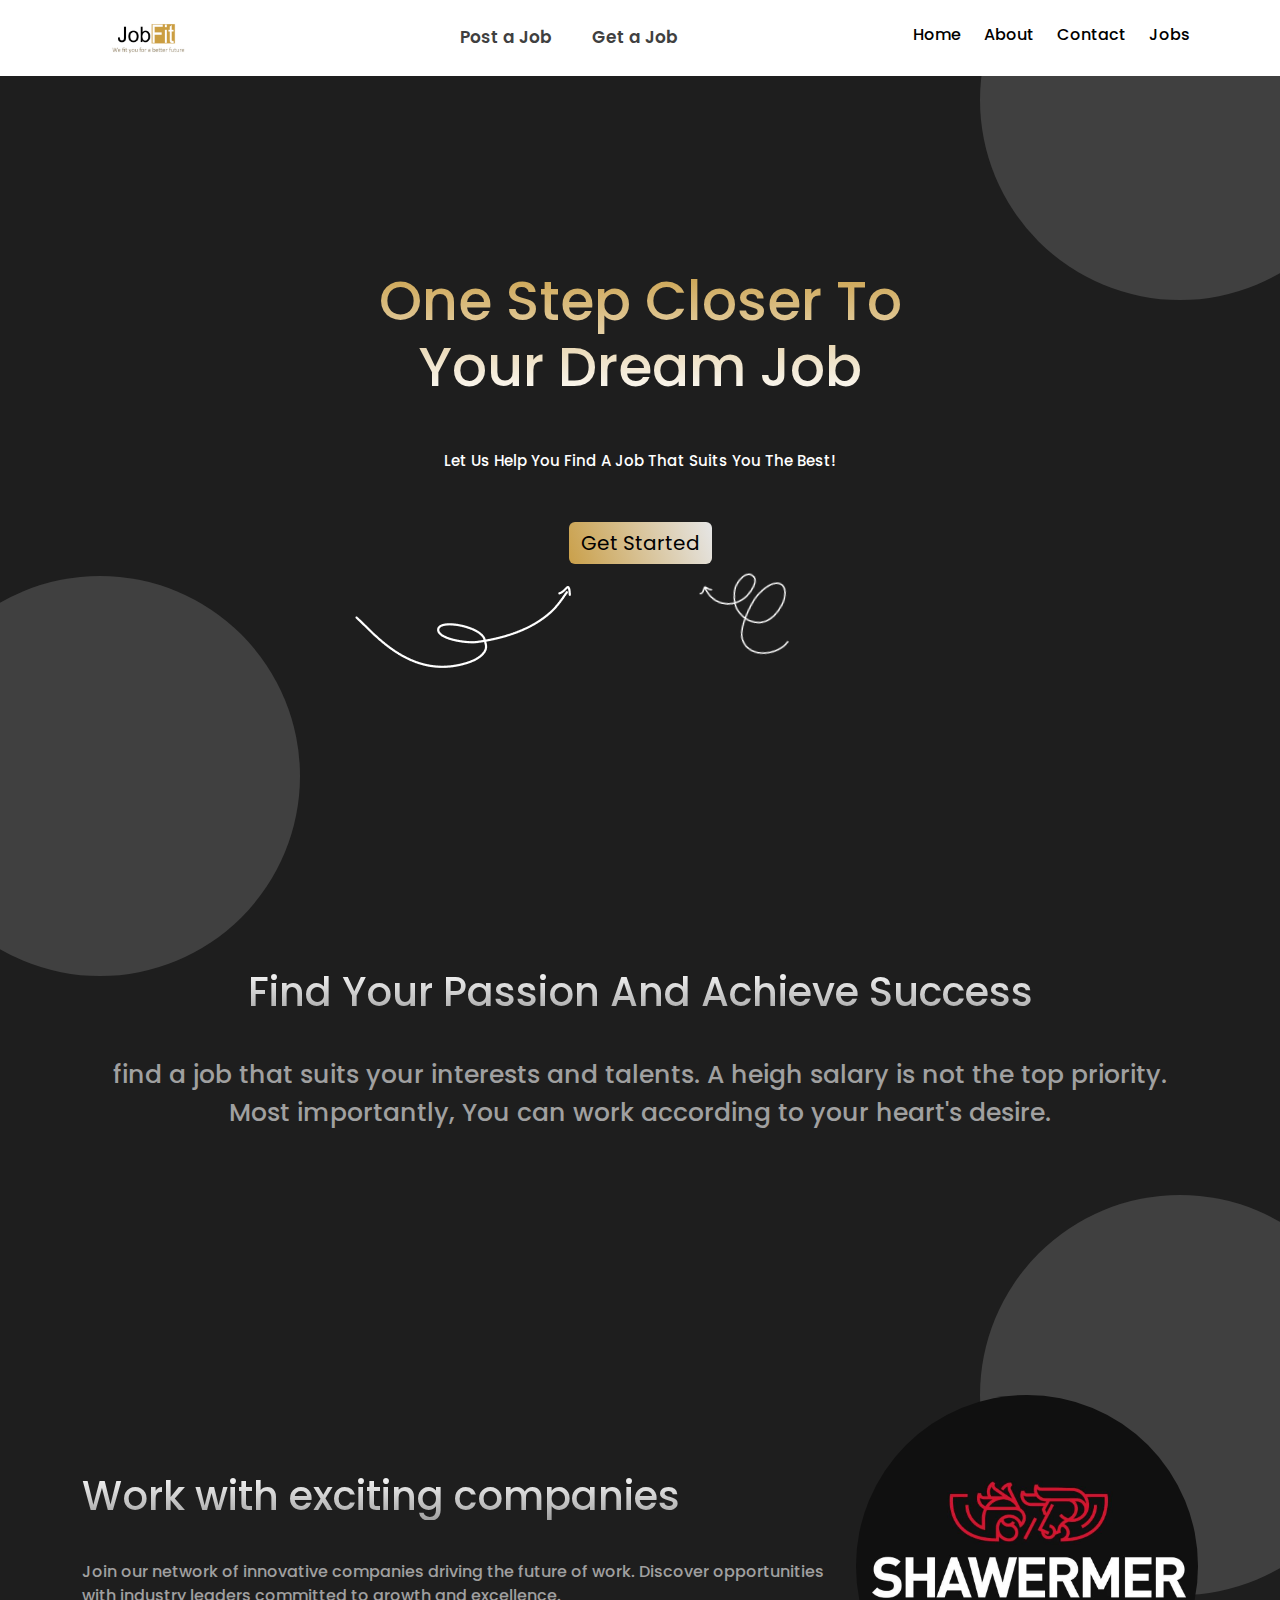
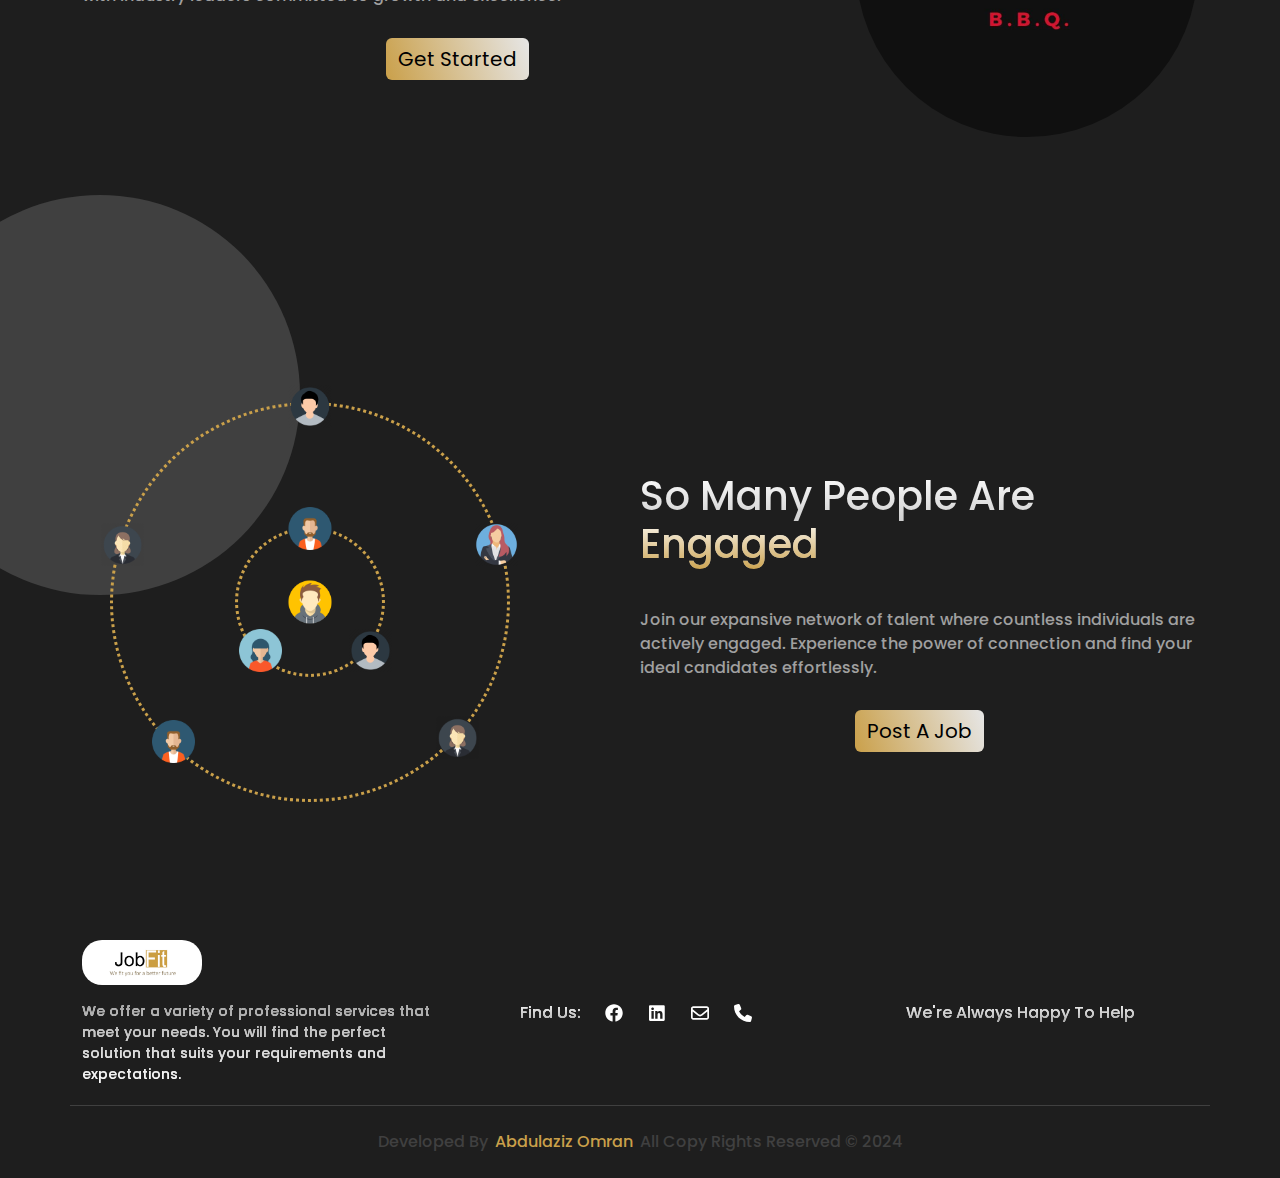
==== index.html @ 5176aae2 "First Upload" ====
<!DOCTYPE html>
<html lang="en">
  <head>
    <meta charset="UTF-8" />
    <meta name="viewport" content="width=device-width, initial-scale=1.0" />
    <link rel="icon" type="image/png" href="imgs/logo-name.jpg" />
    <link rel="stylesheet" href="css/all.min.css" />
    <link rel="stylesheet" href="css/bootstrap.min.css" />
    <link rel="stylesheet" href="css/style.css" />
    <link rel="preconnect" href="https://fonts.googleapis.com" />
    <link rel="preconnect" href="https://fonts.gstatic.com" crossorigin />
    <link
      href="https://fonts.googleapis.com/css2?family=Poppins:ital,wght@0,100;0,200;0,300;0,400;0,500;0,600;0,700;0,800;0,900;1,100;1,200;1,300;1,400;1,500;1,600;1,700;1,800;1,900&display=swap"
      rel="stylesheet"
    />
    <title>Job Fit | Home</title>
  </head>
  <body class="position-relative overflow-x-hidden">
    <nav class="navbar navbar-expand-lg bg-body-tertiary sticky-top">
      <div class="container">
        <a class="navbar-brand" href="index.html"
          ><img src="imgs/logo.jpg" alt="logo"
        /></a>
        <button
          class="navbar-toggler"
          type="button"
          data-bs-toggle="collapse"
          data-bs-target="#navbarSupportedContent"
          aria-controls="navbarSupportedContent"
          aria-expanded="false"
          aria-label="Toggle navigation"
        >
          <span class="navbar-toggler-icon"></span>
          <span class="navbar-toggler-icon"></span>
          <span class="navbar-toggler-icon"></span>
        </button>
        <div
          class="collapse navbar-collapse text-align-end"
          id="navbarSupportedContent"
        >
          <ul class="navbar-nav ms-auto mb-2 mb-lg-0">
            <div class="jobs d-flex">
              <li class="nav-item">
                <a class="nav-link position-relative" href="#" class="post"
                  >Post a Job</a
                >
              </li>
              <li class="nav-item">
                <a class="nav-link position-relative" href="#" class="get"
                  >Get a Job</a
                >
              </li>
            </div>
            <li class="nav-item">
              <a class="nav-link" aria-current="page" href="index.html">Home</a>
            </li>
            <li class="nav-item">
              <a class="nav-link" href="about.html">About</a>
            </li>
            <li class="nav-item">
              <a class="nav-link" href="contact.html">Contact</a>
            </li>
            <li class="nav-item">
              <a class="nav-link" href="jobs.html">Jobs</a>
            </li>
          </ul>
        </div>
      </div>
    </nav>
    <span class="ball right"></span>
    <div class="landing position-relative mb-5">
      <span class="ball left"></span>

      <div class="container text-capitalize text-center position-relative">
        <h1>One step closer to your dream job</h1>
        <p>let us help you find a job that suits you the best!</p>
        <a href="#" class="btn btn-shape main-button">get started</a>
        <img src="imgs/Frame.png" alt="Frame" />
        <img src="imgs/Frame-2.png" alt="Frame" class="first" />
      </div>
    </div>
    <div class="passion position-relative mt-5 mb-5">
      <div class="container d-flex align-items-center gap-4">
        <div class="text">
          <h1 class="text-capitalize main-heading">
            find your passion and achieve success
          </h1>
          <p>
            find a job that suits your interests and talents. A heigh salary is
            not the top priority. Most importantly, You can work according to
            your heart's desire.
          </p>
        </div>
      </div>
    </div>
    <div class="work-with position-relative">
      <span class="ball right change-top"></span>
      <span class="ball left"></span>
      <div class="container">
        <div
          class="content d-flex align-items-center justify-content-center gap-4"
        >
          <div class="text">
            <h1 class="main-heading">Work with exciting companies</h1>
            <p>
              Join our network of innovative companies driving the future of
              work. Discover opportunities with industry leaders committed to
              growth and excellence.
            </p>
            <a href="#" class="btn btn-shape main-button text-capitalize"
              >get started</a
            >
          </div>
          <div class="image">
            <img src="imgs/shawermer.jpg" alt="shawermer" />
          </div>
        </div>
      </div>
    </div>
    <div class="post position-relative mt-5 mb-5">
      <div
        class="container d-flex align-items-center justify-content-lg-end justify-content-sm-center"
      >
        <div
          class="content d-flex align-items-center justify-content-center position-relative"
        >
          <div class="draw">
            <div class="small-ball"></div>
            <img src="imgs/avatar2.png" alt="avatar" />
            <img src="imgs/avatar1.png" alt="avatar" />
            <img src="imgs/avatar3.png" alt="avatar" />
            <img src="imgs/avatar4.png" alt="avatar" />
            <img src="imgs/avatar5.png" alt="avatar" />
            <img src="imgs/avatar1.png" alt="avatar" />
            <img src="imgs/avatar6.png" alt="avatar" />
            <img src="imgs/avatar5.png" alt="avatar" />
            <img src="imgs/avatar3.png" alt="avatar" />
          </div>
          <div class="text">
            <h1 class="main-heading text-capitalize">
              So Many People are <span>engaged</span>
            </h1>
            <p>
              Join our expansive network of talent where countless individuals
              are actively engaged. Experience the power of connection and find
              your ideal candidates effortlessly.
            </p>
            <a href="#" class="btn btn-shape main-button text-capitalize"
              >post a job</a
            >
          </div>
        </div>
      </div>
    </div>
    <footer>
      <div class="container">
        <div class="row row-gap-4">
          <div
            class="col-md-4 col-sm-12 d-flex align-items-center justify-content-center"
          >
            <div class="image d-flex align-items-start flex-column gap-3">
              <img src="imgs/logo.jpg" alt="logo" />
              <p>
                We offer a variety of professional services that meet your
                needs. You will find the perfect solution that suits your
                requirements and expectations.
              </p>
            </div>
          </div>
          <div
            class="col-md-4 col-sm-6 contact d-flex align-items-center justify-content-center"
          >
            <div
              class="contact d-flex align-items-center justify-content-center gap-3 flex-wrap"
            >
              <p>Find Us:</p>
              <div class="d-flex gap-2">
                <a
                  href="https://www.facebook.com/profile.php?id=100064075178167"
                  target="_blank"
                  class="d-flex align-items-center justify-content-center text-white"
                >
                  <i
                    class="fa-brands fa-facebook d-flex align-items-center justify-content-center"
                  ></i>
                </a>
                <a
                  href="https://www.linkedin.com/company/job-fit-recruitment-agency/"
                  target="_blank"
                  class="d-flex align-items-center justify-content-center text-white"
                >
                  <i
                    class="fa-brands fa-linkedin d-flex align-items-center justify-content-center"
                  ></i>
                </a>
                <a
                  href="mailto:afafmhr@gmail.com"
                  target="_blank"
                  class="d-flex align-items-center justify-content-center text-white"
                >
                  <i
                    class="fa-regular fa-envelope d-flex align-items-center justify-content-center"
                  ></i>
                </a>
                <a
                  href="tel:+20 1016609178"
                  target="_blank"
                  class="d-flex align-items-center justify-content-center text-white"
                >
                  <i
                    class="fa-solid fa-phone d-flex align-items-center justify-content-center"
                  ></i>
                </a>
              </div>
            </div>
          </div>
          <div
            class="col-md-4 col-sm-6 contact d-flex align-items-center justify-content-center"
          >
            <div class="happy d-flex align-items-center justify-content-center">
              We're Always Happy To Help
            </div>
          </div>
        </div>
        <div class="row">
          <div
            class="content d-flex align-items-center justify-content-center pt-4 pb-4 text-capitalize"
          >
            Developed by
            <a href="https://github.com/abdulaziz-M895" target="_blank"
              >Abdulaziz Omran</a
            >
            All Copy Rights Reserved © 2024
          </div>
        </div>
      </div>
    </footer>
    <script src="js/bootstrap.bundle.min.js"></script>
    <script src="js/all.min.js"></script>
    <script src="js/main.js"></script>
  </body>
</html>
---- css/style.css ----
* {
  -webkit-box-sizing: border-box;
          box-sizing: border-box;
}

body {
  font-family: "Poppins", sans-serif;
  font-weight: 500;
  background-color: #1e1e1e;
}

a {
  text-decoration: none;
}

ul {
  list-style: none;
}

.main-button {
  background-image: linear-gradient(70deg, #caa04a, rgb(230, 230, 230));
  display: block;
  width: -webkit-fit-content;
  width: -moz-fit-content;
  width: fit-content;
  margin: auto;
  font-size: 20px;
  border: none;
  color: black;
}

.main-heading {
  font-size: 40px;
  margin: 20px 0 40px;
  background: -webkit-gradient(linear, left top, left bottom, from(#fff), to(#a0a0a0));
  background: linear-gradient(to bottom, #fff, #a0a0a0);
  -webkit-background-clip: text;
  -webkit-text-fill-color: transparent;
  background-clip: text;
  color: transparent;
}

.ball {
  position: absolute;
  width: 400px;
  height: 400px;
  border-radius: 50%;
  z-index: -1;
  background-color: #404040;
}

.ball.left {
  left: -100px;
  top: 500px;
}

.ball.right {
  right: -100px;
  top: -100px;
}
@media (max-width: 991px) {
  .ball.right {
    right: 0;
  }
}
@media (max-width: 767px) {
  .ball.right.change-top {
    top: -230px;
  }
}

.navbar {
  background-color: white !important;
}
.navbar img {
  height: 50px;
}
.navbar .navbar-toggler {
  border: 2px solid #caa04a;
  color: #caa04a !important;
  background-color: white;
  display: -webkit-box;
  display: -ms-flexbox;
  display: flex;
  -webkit-box-align: center;
      -ms-flex-align: center;
          align-items: center;
  -webkit-box-pack: center;
      -ms-flex-pack: center;
          justify-content: center;
  -webkit-box-orient: vertical;
  -webkit-box-direction: normal;
      -ms-flex-direction: column;
          flex-direction: column;
  padding: 7px 12px;
  gap: 7px;
}
.navbar .navbar-toggler:focus {
  -webkit-box-shadow: none;
          box-shadow: none;
}
.navbar .navbar-toggler .navbar-toggler-icon {
  background-image: none;
  width: 30px;
  height: 2.5px;
  border-radius: 10px;
  background: #caa04a;
  -webkit-transition: 0.3s;
  transition: 0.3s;
  position: relative;
}
.navbar .navbar-toggler .navbar-toggler-icon:nth-of-type(2) {
  -webkit-transition-delay: 0.2s;
          transition-delay: 0.2s;
}
.navbar .navbar-toggler[aria-expanded=true] .navbar-toggler-icon:first-of-type {
  -webkit-transform: rotate(-50deg);
          transform: rotate(-50deg);
  top: 10px;
}
.navbar .navbar-toggler[aria-expanded=true] .navbar-toggler-icon:nth-of-type(2) {
  z-index: -2;
  opacity: 0;
}
.navbar .navbar-toggler[aria-expanded=true] .navbar-toggler-icon:last-of-type {
  -webkit-transform: rotate(50deg);
          transform: rotate(50deg);
  bottom: 9px;
}
.navbar .nav-item a {
  color: #000;
  padding: 8px 8px 8px 15px !important;
  position: relative;
}
@media (max-width: 991px) {
  .navbar .nav-item a {
    padding: 8px 8px 15px 15px !important;
  }
}
.navbar .nav-item a::before {
  content: "";
  position: absolute;
  height: 3px;
  background-color: #caa04a;
  bottom: -20.5px;
  left: 50%;
  -webkit-transform: translateX(-44%);
          transform: translateX(-44%);
  -webkit-transition: 0.3s;
  transition: 0.3s;
}
@media (max-width: 991px) {
  .navbar .nav-item a::before {
    display: none;
  }
}
.navbar .nav-item a:hover {
  color: #caa04a;
}
.navbar .nav-item a:hover::before {
  padding: 0 50%;
}
.navbar .jobs {
  gap: 20px;
}
@media (min-width: 992px) {
  .navbar .jobs {
    margin-right: 210px;
  }
}
@media (max-width: 991px) {
  .navbar .jobs {
    -webkit-box-pack: center;
        -ms-flex-pack: center;
            justify-content: center;
    margin: 10px 0 !important;
  }
}
.navbar .jobs a {
  color: #404040;
  font-weight: 600;
  position: relative;
  font-size: 17px;
  padding: 10px !important;
  border-radius: 10px;
}
@media (max-width: 991px) {
  .navbar .jobs a {
    background-color: #caa04a;
    color: white;
  }
}
.navbar .jobs a::before {
  content: "";
  -webkit-transform: translateX(-50%) !important;
          transform: translateX(-50%) !important;
  bottom: -15px !important;
}
.navbar .jobs a:hover {
  color: #caa04a;
}
@media (max-width: 991px) {
  .navbar .jobs a:hover {
    color: white;
  }
}
.navbar .jobs a:hover::before {
  padding: 0 50%;
}

footer {
  padding: 40px 0 0;
}
footer .row:first-of-type {
  padding-bottom: 20px;
}
footer .row:first-of-type .image img {
  width: 120px;
  border-radius: 20px;
}
footer .row:first-of-type .image p {
  font-size: 14px;
  background: -webkit-gradient(linear, left top, left bottom, from(#a0a0a0), to(#fff));
  background: linear-gradient(to bottom, #a0a0a0, #fff);
  -webkit-background-clip: text;
  -webkit-text-fill-color: transparent;
  background-clip: text;
  color: transparent;
}
footer .row:first-of-type p,
footer .row:first-of-type div {
  background: -webkit-gradient(linear, left top, left bottom, from(#fff), to(#a0a0a0));
  background: linear-gradient(to bottom, #fff, #a0a0a0);
  -webkit-background-clip: text;
  -webkit-text-fill-color: transparent;
  background-clip: text;
  color: transparent;
  margin: 0;
}
footer .row:first-of-type a {
  width: 35px;
  height: 35px;
  border-radius: 50%;
  font-size: 18px;
  -webkit-transition: 0.3s;
  transition: 0.3s;
}
footer .row:first-of-type a:first-of-type:hover {
  background-color: #0866ff;
}
footer .row:first-of-type a:nth-of-type(2):hover {
  background-color: #0a66c2;
}
footer .row:first-of-type a:nth-of-type(3):hover {
  background-color: #0d47a1;
}
footer .row:first-of-type a:last-of-type:hover {
  background-color: #0ac23b;
}
footer .row:last-of-type {
  border-top: 1px solid #404040;
}
footer .row:last-of-type .content {
  color: #404040;
}
footer .row:last-of-type .content .fa-heart {
  font-size: 13px;
  margin: 0 5px;
}
footer .row:last-of-type .content a {
  color: #caa04a;
  margin: 0 7px;
}

body > div {
  padding: 100px 0;
}
body > div:first-of-type {
  padding-top: 50px;
}
@media (max-width: 991px) {
  body > div {
    padding: 60px 0;
  }
}

.landing {
  height: 70vh;
  display: -webkit-box;
  display: -ms-flexbox;
  display: flex;
  -webkit-box-align: center;
      -ms-flex-align: center;
          align-items: center;
}
.landing .container {
  z-index: 2;
}
.landing h1 {
  font-size: 55px;
  max-width: 550px;
  margin: 100px auto 50px;
  background: -webkit-gradient(linear, left top, left bottom, from(#caa04a), to(#fff));
  background: linear-gradient(to bottom, #caa04a, #fff);
  -webkit-background-clip: text;
  -webkit-text-fill-color: transparent;
  background-clip: text;
  color: transparent;
}
.landing p {
  font-size: 15px;
  margin-bottom: 50px;
  color: white;
}
.landing img {
  position: absolute;
  left: 25%;
  top: 84%;
}
@media (max-width: 991px) {
  .landing img {
    left: 13%;
  }
}
@media (max-width: 767px) {
  .landing img {
    left: -9%;
  }
}
.landing img.first {
  -webkit-transform: rotate(100deg);
          transform: rotate(100deg);
  left: 55%;
  top: 100%;
}
@media (max-width: 767px) {
  .landing img.first {
    left: 55%;
  }
}

.passion {
  color: white;
  margin-top: 142px !important;
}
.passion .text {
  text-align: center;
}
.passion .text p {
  font-size: 25px;
  color: #a0a0a0;
}

@media (max-width: 991px) {
  .work-with .content {
    -webkit-box-orient: vertical;
    -webkit-box-direction: reverse;
        -ms-flex-direction: column-reverse;
            flex-direction: column-reverse;
  }
}
@media (max-width: 991px) {
  .work-with .content h1 {
    text-align: center;
  }
}
.work-with .content p {
  color: #a0a0a0;
  margin-bottom: 30px;
}
@media (max-width: 991px) {
  .work-with .content p {
    text-align: center;
  }
}
.work-with .content .image {
  -ms-flex-preferred-size: 50%;
      flex-basis: 50%;
  display: -webkit-box;
  display: -ms-flexbox;
  display: flex;
  -webkit-box-align: center;
      -ms-flex-align: center;
          align-items: center;
  -webkit-box-pack: center;
      -ms-flex-pack: center;
          justify-content: center;
}
.work-with .content .image img {
  max-width: 100%;
  border-radius: 50%;
}
@media (max-width: 991px) {
  .work-with .content .image img {
    max-width: 40%;
  }
}

.post {
  margin-top: 115px !important;
}
.post .content {
  width: 50%;
}
@media (max-width: 991px) {
  .post .content {
    width: 100%;
    text-align: center;
  }
}
@media (max-width: 767px) {
  .post .content h1 {
    text-align: center;
  }
}
.post .content h1 span {
  background: -webkit-gradient(linear, left bottom, left top, from(#caa04a), to(#fff));
  background: linear-gradient(to top, #caa04a, #fff);
  -webkit-background-clip: text;
  -webkit-text-fill-color: transparent;
  background-clip: text;
  color: transparent;
}
.post .content p {
  color: #a0a0a0;
  margin-bottom: 30px;
}
@media (max-width: 767px) {
  .post .content p {
    text-align: center;
  }
}
.post .content .draw {
  position: absolute;
  width: 400px;
  height: 400px;
  border-radius: 50%;
  border: 3px dotted #caa04a;
  left: -95%;
  top: 50%;
  -webkit-transform: translateY(-50%);
          transform: translateY(-50%);
  z-index: -1;
}
@media (max-width: 991px) {
  .post .content .draw {
    left: 50%;
    -webkit-transform: translate(-50%, -50%);
            transform: translate(-50%, -50%);
  }
}
@media (max-width: 767px) {
  .post .content .draw {
    width: 360px;
    height: 360px;
  }
}
.post .content .draw .small-ball {
  position: absolute;
  width: 150px;
  height: 150px;
  border-radius: 50%;
  border: 3px dotted #caa04a;
  left: 50%;
  top: 50%;
  -webkit-transform: translate(-50%, -50%);
          transform: translate(-50%, -50%);
  z-index: -1;
}
.post .content .draw img {
  position: absolute;
  width: 43px;
}
@media (max-width: 991px) {
  .post .content .draw img {
    display: none;
  }
}
.post .content .draw img:first-of-type {
  top: 50%;
  left: 50%;
  -webkit-transform: translate(-50%, -50%);
          transform: translate(-50%, -50%);
}
.post .content .draw img:nth-of-type(2) {
  top: 26%;
  left: 50%;
  -webkit-transform: translate(-50%, 0%);
          transform: translate(-50%, 0%);
}
.post .content .draw img:nth-of-type(3) {
  top: 57%;
  left: 60%;
}
.post .content .draw img:nth-of-type(4) {
  top: 57%;
  left: 32%;
}
.post .content .draw img:nth-of-type(5) {
  top: 79%;
  left: 82%;
}
.post .content .draw img:nth-of-type(6) {
  top: 80%;
  left: 10%;
}
.post .content .draw img:nth-of-type(7) {
  top: 30%;
  left: 92%;
}
.post .content .draw img:nth-of-type(8) {
  top: 30%;
  left: -3%;
}
.post .content .draw img:nth-of-type(9) {
  top: -5%;
  left: 50%;
  -webkit-transform: translateX(-50%);
          transform: translateX(-50%);
}
/*# sourceMappingURL=style.css.map */
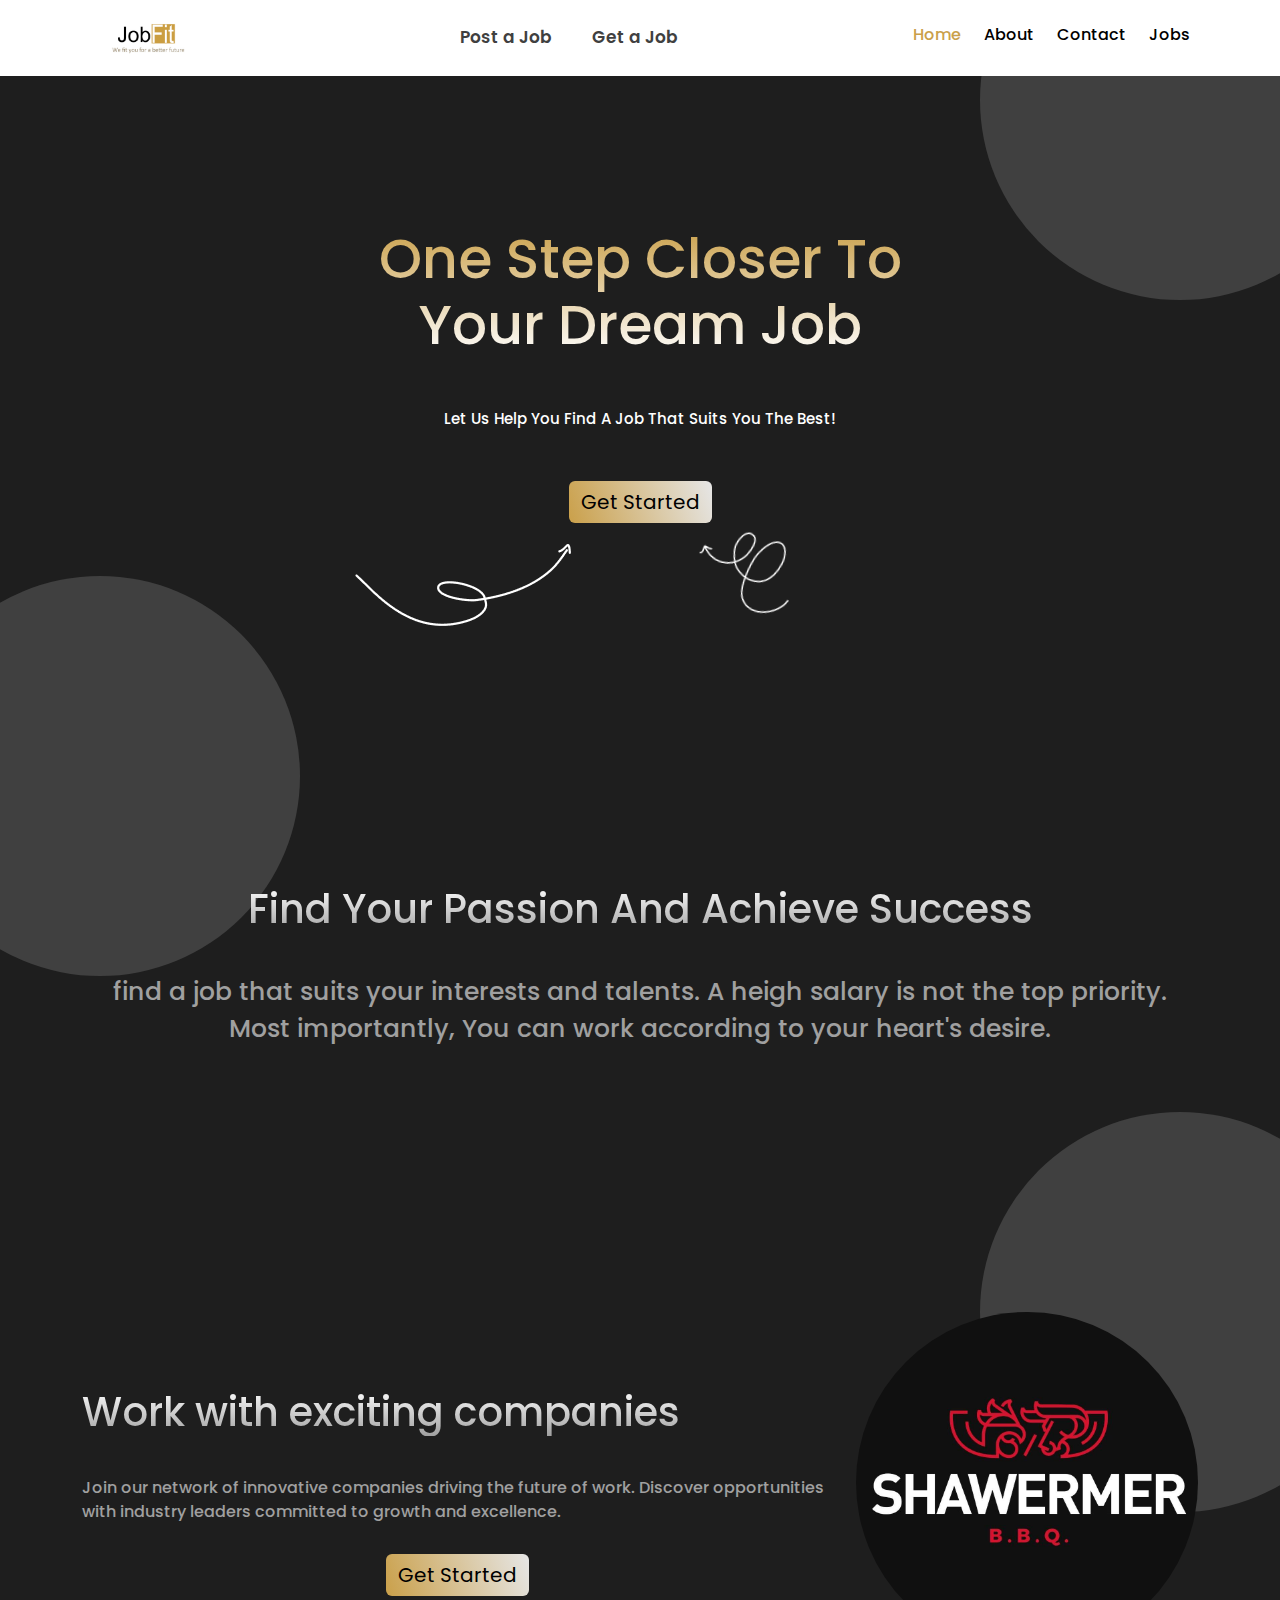
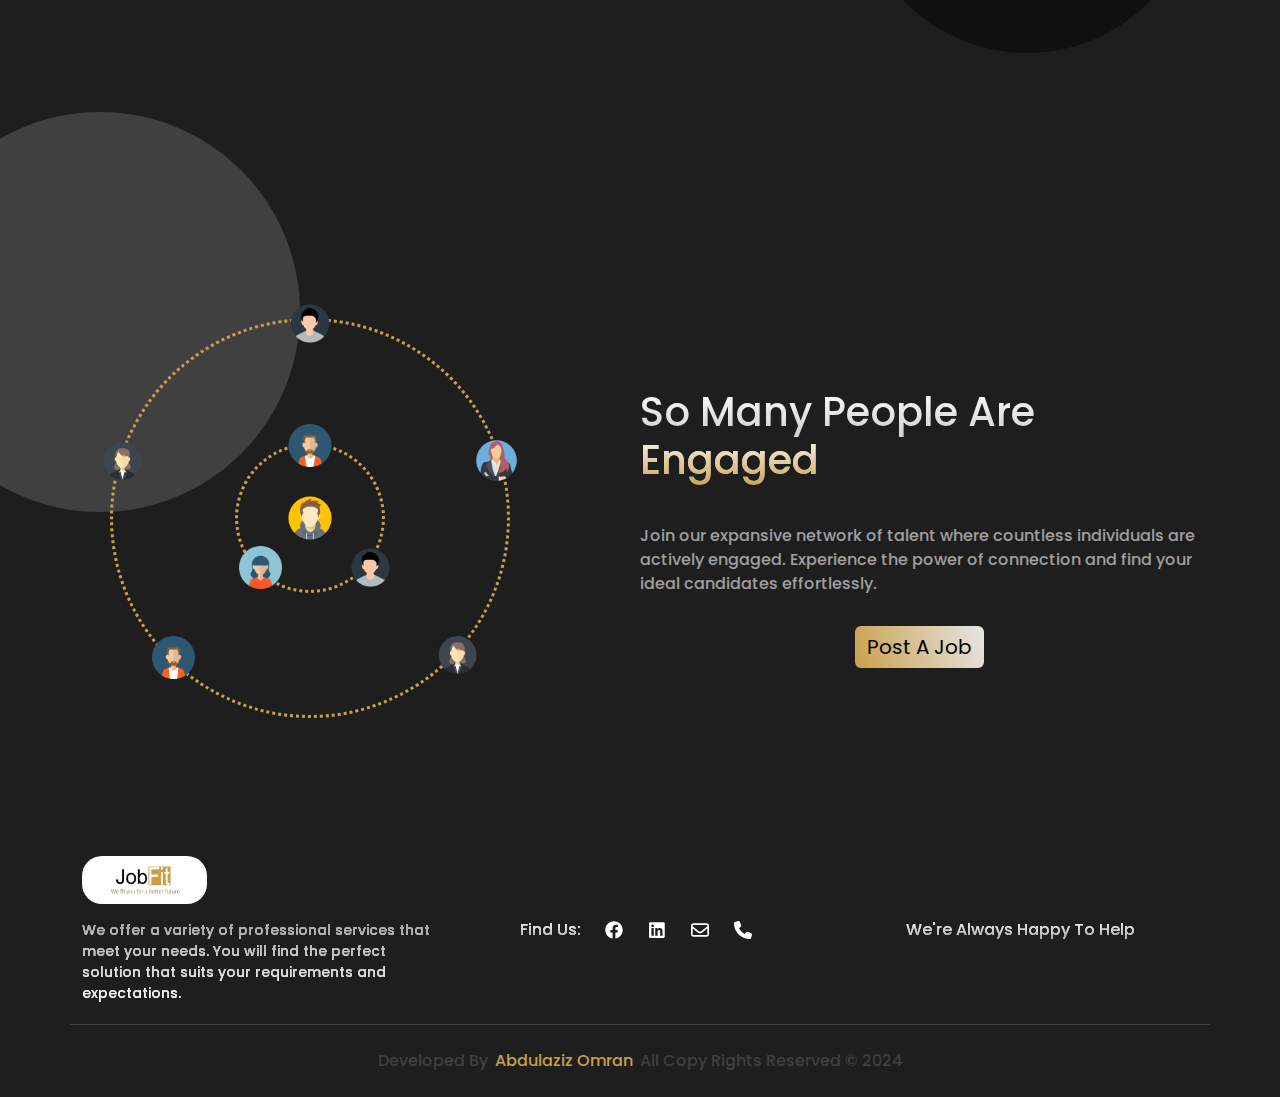
==== commit 6e5b15d2: "Add About and Change Scroll Bar" ====
--- a/index.html
+++ b/index.html
@@ -4,7 +4,7 @@
     <meta charset="UTF-8" />
     <meta name="viewport" content="width=device-width, initial-scale=1.0" />
     <link rel="icon" type="image/png" href="imgs/logo-name.jpg" />
-    <link rel="stylesheet" href="css/all.min.css" />
+    <!-- <link rel="stylesheet" href="css/all.min.css" /> -->
     <link rel="stylesheet" href="css/bootstrap.min.css" />
     <link rel="stylesheet" href="css/style.css" />
     <link rel="preconnect" href="https://fonts.googleapis.com" />
@@ -52,7 +52,7 @@
               </li>
             </div>
             <li class="nav-item">
-              <a class="nav-link" aria-current="page" href="index.html">Home</a>
+              <a class="nav-link active" aria-current="page" href="index.html">Home</a>
             </li>
             <li class="nav-item">
               <a class="nav-link" href="about.html">About</a>
--- a/css/style.css
+++ b/css/style.css
@@ -1,6 +1,10 @@
 * {
   -webkit-box-sizing: border-box;
           box-sizing: border-box;
+}
+
+html {
+  overflow-x: hidden;
 }
 
 body {
@@ -15,6 +19,18 @@
 
 ul {
   list-style: none;
+}
+
+::-webkit-scrollbar {
+  width: 0.7rem;
+}
+
+::-webkit-scrollbar-track {
+  background: transparent;
+}
+
+::-webkit-scrollbar-thumb {
+  background: #caa04a;
 }
 
 .main-button {
@@ -57,11 +73,6 @@
 .ball.right {
   right: -100px;
   top: -100px;
-}
-@media (max-width: 991px) {
-  .ball.right {
-    right: 0;
-  }
 }
 @media (max-width: 767px) {
   .ball.right.change-top {
@@ -160,6 +171,9 @@
 .navbar .nav-item a:hover::before {
   padding: 0 50%;
 }
+.navbar .nav-item a.active {
+  color: #caa04a;
+}
 .navbar .jobs {
   gap: 20px;
 }
@@ -214,9 +228,19 @@
 footer .row:first-of-type {
   padding-bottom: 20px;
 }
+@media (max-width: 767px) {
+  footer .row:first-of-type .image {
+    text-align: center;
+  }
+}
 footer .row:first-of-type .image img {
-  width: 120px;
+  width: 125px;
   border-radius: 20px;
+}
+@media (max-width: 767px) {
+  footer .row:first-of-type .image img {
+    margin: auto;
+  }
 }
 footer .row:first-of-type .image p {
   font-size: 14px;
@@ -262,6 +286,18 @@
 }
 footer .row:last-of-type .content {
   color: #404040;
+  display: -webkit-box;
+  display: -ms-flexbox;
+  display: flex;
+  display: flex;
+  -webkit-box-align: center;
+      -ms-flex-align: center;
+          align-items: center;
+  -webkit-box-pack: center;
+      -ms-flex-pack: center;
+          justify-content: center;
+  -ms-flex-wrap: wrap;
+      flex-wrap: wrap;
 }
 footer .row:last-of-type .content .fa-heart {
   font-size: 13px;
@@ -285,7 +321,6 @@
 }
 
 .landing {
-  height: 70vh;
   display: -webkit-box;
   display: -ms-flexbox;
   display: flex;
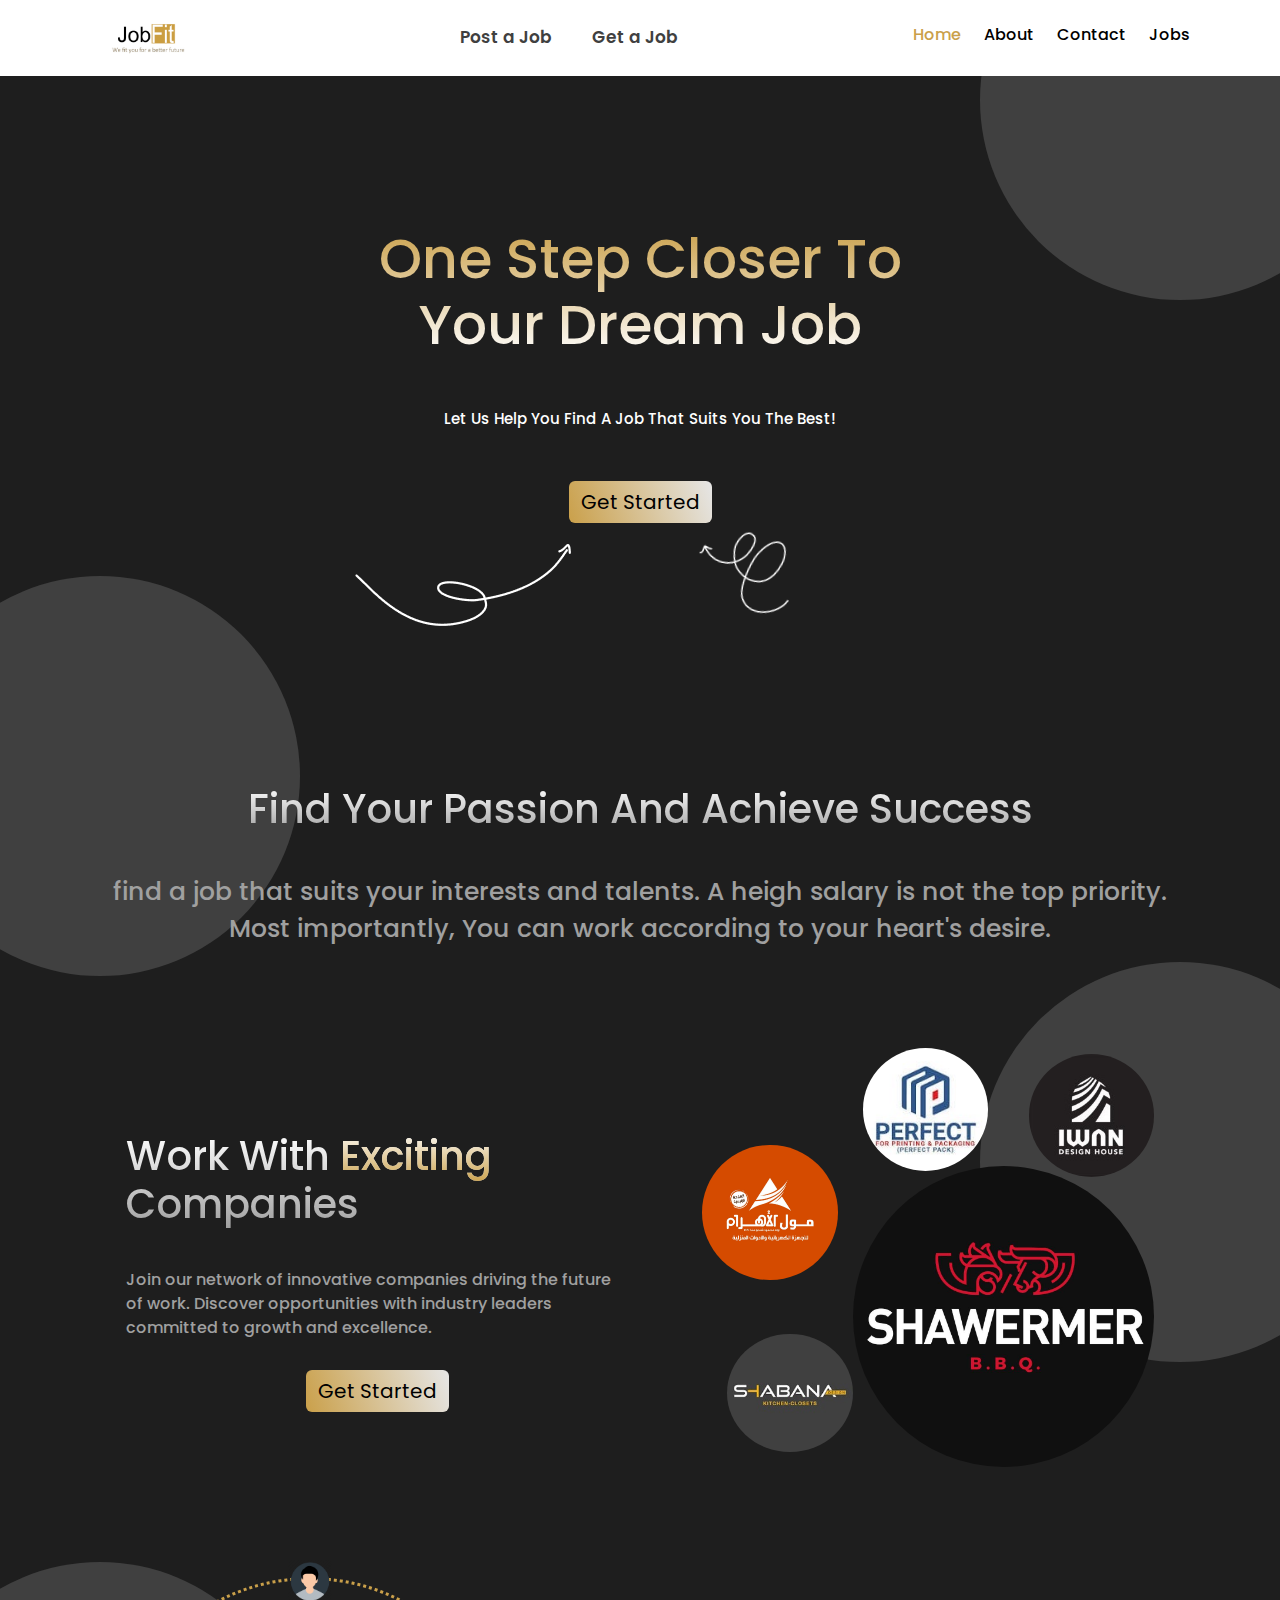
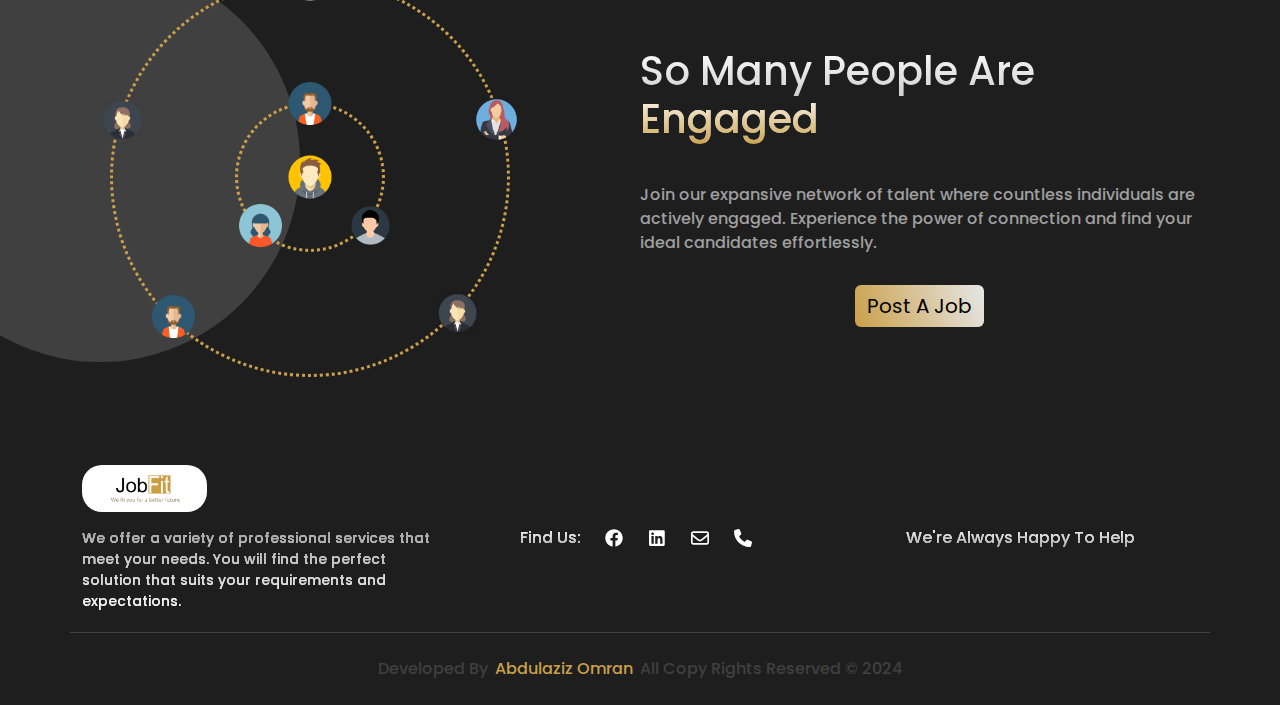
==== commit 333e7105: "Finish About" ====
--- a/index.html
+++ b/index.html
@@ -7,15 +7,9 @@
     <!-- <link rel="stylesheet" href="css/all.min.css" /> -->
     <link rel="stylesheet" href="css/bootstrap.min.css" />
     <link rel="stylesheet" href="css/style.css" />
-    <link rel="preconnect" href="https://fonts.googleapis.com" />
-    <link rel="preconnect" href="https://fonts.gstatic.com" crossorigin />
-    <link
-      href="https://fonts.googleapis.com/css2?family=Poppins:ital,wght@0,100;0,200;0,300;0,400;0,500;0,600;0,700;0,800;0,900;1,100;1,200;1,300;1,400;1,500;1,600;1,700;1,800;1,900&display=swap"
-      rel="stylesheet"
-    />
     <title>Job Fit | Home</title>
   </head>
-  <body class="position-relative overflow-x-hidden">
+  <body class="position-relative">
     <nav class="navbar navbar-expand-lg bg-body-tertiary sticky-top">
       <div class="container">
         <a class="navbar-brand" href="index.html"
@@ -101,7 +95,7 @@
           class="content d-flex align-items-center justify-content-center gap-4"
         >
           <div class="text">
-            <h1 class="main-heading">Work with exciting companies</h1>
+            <h1 class="main-heading text-capitalize">Work with <span>exciting</span> companies</h1>
             <p>
               Join our network of innovative companies driving the future of
               work. Discover opportunities with industry leaders committed to
@@ -113,6 +107,10 @@
           </div>
           <div class="image">
             <img src="imgs/shawermer.jpg" alt="shawermer" />
+            <img src="imgs/ahram-mall.jpg" alt="img" />
+            <img src="imgs/iwan.jpg" alt="img" />
+            <img src="imgs/shabana.jpg" alt="img" />
+            <img src="imgs/perfect.jpg" alt="img" />
           </div>
         </div>
       </div>
--- a/css/style.css
+++ b/css/style.css
@@ -1,556 +1,2 @@
-* {
-  -webkit-box-sizing: border-box;
-          box-sizing: border-box;
-}
-
-html {
-  overflow-x: hidden;
-}
-
-body {
-  font-family: "Poppins", sans-serif;
-  font-weight: 500;
-  background-color: #1e1e1e;
-}
-
-a {
-  text-decoration: none;
-}
-
-ul {
-  list-style: none;
-}
-
-::-webkit-scrollbar {
-  width: 0.7rem;
-}
-
-::-webkit-scrollbar-track {
-  background: transparent;
-}
-
-::-webkit-scrollbar-thumb {
-  background: #caa04a;
-}
-
-.main-button {
-  background-image: linear-gradient(70deg, #caa04a, rgb(230, 230, 230));
-  display: block;
-  width: -webkit-fit-content;
-  width: -moz-fit-content;
-  width: fit-content;
-  margin: auto;
-  font-size: 20px;
-  border: none;
-  color: black;
-}
-
-.main-heading {
-  font-size: 40px;
-  margin: 20px 0 40px;
-  background: -webkit-gradient(linear, left top, left bottom, from(#fff), to(#a0a0a0));
-  background: linear-gradient(to bottom, #fff, #a0a0a0);
-  -webkit-background-clip: text;
-  -webkit-text-fill-color: transparent;
-  background-clip: text;
-  color: transparent;
-}
-
-.ball {
-  position: absolute;
-  width: 400px;
-  height: 400px;
-  border-radius: 50%;
-  z-index: -1;
-  background-color: #404040;
-}
-
-.ball.left {
-  left: -100px;
-  top: 500px;
-}
-
-.ball.right {
-  right: -100px;
-  top: -100px;
-}
-@media (max-width: 767px) {
-  .ball.right.change-top {
-    top: -230px;
-  }
-}
-
-.navbar {
-  background-color: white !important;
-}
-.navbar img {
-  height: 50px;
-}
-.navbar .navbar-toggler {
-  border: 2px solid #caa04a;
-  color: #caa04a !important;
-  background-color: white;
-  display: -webkit-box;
-  display: -ms-flexbox;
-  display: flex;
-  -webkit-box-align: center;
-      -ms-flex-align: center;
-          align-items: center;
-  -webkit-box-pack: center;
-      -ms-flex-pack: center;
-          justify-content: center;
-  -webkit-box-orient: vertical;
-  -webkit-box-direction: normal;
-      -ms-flex-direction: column;
-          flex-direction: column;
-  padding: 7px 12px;
-  gap: 7px;
-}
-.navbar .navbar-toggler:focus {
-  -webkit-box-shadow: none;
-          box-shadow: none;
-}
-.navbar .navbar-toggler .navbar-toggler-icon {
-  background-image: none;
-  width: 30px;
-  height: 2.5px;
-  border-radius: 10px;
-  background: #caa04a;
-  -webkit-transition: 0.3s;
-  transition: 0.3s;
-  position: relative;
-}
-.navbar .navbar-toggler .navbar-toggler-icon:nth-of-type(2) {
-  -webkit-transition-delay: 0.2s;
-          transition-delay: 0.2s;
-}
-.navbar .navbar-toggler[aria-expanded=true] .navbar-toggler-icon:first-of-type {
-  -webkit-transform: rotate(-50deg);
-          transform: rotate(-50deg);
-  top: 10px;
-}
-.navbar .navbar-toggler[aria-expanded=true] .navbar-toggler-icon:nth-of-type(2) {
-  z-index: -2;
-  opacity: 0;
-}
-.navbar .navbar-toggler[aria-expanded=true] .navbar-toggler-icon:last-of-type {
-  -webkit-transform: rotate(50deg);
-          transform: rotate(50deg);
-  bottom: 9px;
-}
-.navbar .nav-item a {
-  color: #000;
-  padding: 8px 8px 8px 15px !important;
-  position: relative;
-}
-@media (max-width: 991px) {
-  .navbar .nav-item a {
-    padding: 8px 8px 15px 15px !important;
-  }
-}
-.navbar .nav-item a::before {
-  content: "";
-  position: absolute;
-  height: 3px;
-  background-color: #caa04a;
-  bottom: -20.5px;
-  left: 50%;
-  -webkit-transform: translateX(-44%);
-          transform: translateX(-44%);
-  -webkit-transition: 0.3s;
-  transition: 0.3s;
-}
-@media (max-width: 991px) {
-  .navbar .nav-item a::before {
-    display: none;
-  }
-}
-.navbar .nav-item a:hover {
-  color: #caa04a;
-}
-.navbar .nav-item a:hover::before {
-  padding: 0 50%;
-}
-.navbar .nav-item a.active {
-  color: #caa04a;
-}
-.navbar .jobs {
-  gap: 20px;
-}
-@media (min-width: 992px) {
-  .navbar .jobs {
-    margin-right: 210px;
-  }
-}
-@media (max-width: 991px) {
-  .navbar .jobs {
-    -webkit-box-pack: center;
-        -ms-flex-pack: center;
-            justify-content: center;
-    margin: 10px 0 !important;
-  }
-}
-.navbar .jobs a {
-  color: #404040;
-  font-weight: 600;
-  position: relative;
-  font-size: 17px;
-  padding: 10px !important;
-  border-radius: 10px;
-}
-@media (max-width: 991px) {
-  .navbar .jobs a {
-    background-color: #caa04a;
-    color: white;
-  }
-}
-.navbar .jobs a::before {
-  content: "";
-  -webkit-transform: translateX(-50%) !important;
-          transform: translateX(-50%) !important;
-  bottom: -15px !important;
-}
-.navbar .jobs a:hover {
-  color: #caa04a;
-}
-@media (max-width: 991px) {
-  .navbar .jobs a:hover {
-    color: white;
-  }
-}
-.navbar .jobs a:hover::before {
-  padding: 0 50%;
-}
-
-footer {
-  padding: 40px 0 0;
-}
-footer .row:first-of-type {
-  padding-bottom: 20px;
-}
-@media (max-width: 767px) {
-  footer .row:first-of-type .image {
-    text-align: center;
-  }
-}
-footer .row:first-of-type .image img {
-  width: 125px;
-  border-radius: 20px;
-}
-@media (max-width: 767px) {
-  footer .row:first-of-type .image img {
-    margin: auto;
-  }
-}
-footer .row:first-of-type .image p {
-  font-size: 14px;
-  background: -webkit-gradient(linear, left top, left bottom, from(#a0a0a0), to(#fff));
-  background: linear-gradient(to bottom, #a0a0a0, #fff);
-  -webkit-background-clip: text;
-  -webkit-text-fill-color: transparent;
-  background-clip: text;
-  color: transparent;
-}
-footer .row:first-of-type p,
-footer .row:first-of-type div {
-  background: -webkit-gradient(linear, left top, left bottom, from(#fff), to(#a0a0a0));
-  background: linear-gradient(to bottom, #fff, #a0a0a0);
-  -webkit-background-clip: text;
-  -webkit-text-fill-color: transparent;
-  background-clip: text;
-  color: transparent;
-  margin: 0;
-}
-footer .row:first-of-type a {
-  width: 35px;
-  height: 35px;
-  border-radius: 50%;
-  font-size: 18px;
-  -webkit-transition: 0.3s;
-  transition: 0.3s;
-}
-footer .row:first-of-type a:first-of-type:hover {
-  background-color: #0866ff;
-}
-footer .row:first-of-type a:nth-of-type(2):hover {
-  background-color: #0a66c2;
-}
-footer .row:first-of-type a:nth-of-type(3):hover {
-  background-color: #0d47a1;
-}
-footer .row:first-of-type a:last-of-type:hover {
-  background-color: #0ac23b;
-}
-footer .row:last-of-type {
-  border-top: 1px solid #404040;
-}
-footer .row:last-of-type .content {
-  color: #404040;
-  display: -webkit-box;
-  display: -ms-flexbox;
-  display: flex;
-  display: flex;
-  -webkit-box-align: center;
-      -ms-flex-align: center;
-          align-items: center;
-  -webkit-box-pack: center;
-      -ms-flex-pack: center;
-          justify-content: center;
-  -ms-flex-wrap: wrap;
-      flex-wrap: wrap;
-}
-footer .row:last-of-type .content .fa-heart {
-  font-size: 13px;
-  margin: 0 5px;
-}
-footer .row:last-of-type .content a {
-  color: #caa04a;
-  margin: 0 7px;
-}
-
-body > div {
-  padding: 100px 0;
-}
-body > div:first-of-type {
-  padding-top: 50px;
-}
-@media (max-width: 991px) {
-  body > div {
-    padding: 60px 0;
-  }
-}
-
-.landing {
-  display: -webkit-box;
-  display: -ms-flexbox;
-  display: flex;
-  -webkit-box-align: center;
-      -ms-flex-align: center;
-          align-items: center;
-}
-.landing .container {
-  z-index: 2;
-}
-.landing h1 {
-  font-size: 55px;
-  max-width: 550px;
-  margin: 100px auto 50px;
-  background: -webkit-gradient(linear, left top, left bottom, from(#caa04a), to(#fff));
-  background: linear-gradient(to bottom, #caa04a, #fff);
-  -webkit-background-clip: text;
-  -webkit-text-fill-color: transparent;
-  background-clip: text;
-  color: transparent;
-}
-.landing p {
-  font-size: 15px;
-  margin-bottom: 50px;
-  color: white;
-}
-.landing img {
-  position: absolute;
-  left: 25%;
-  top: 84%;
-}
-@media (max-width: 991px) {
-  .landing img {
-    left: 13%;
-  }
-}
-@media (max-width: 767px) {
-  .landing img {
-    left: -9%;
-  }
-}
-.landing img.first {
-  -webkit-transform: rotate(100deg);
-          transform: rotate(100deg);
-  left: 55%;
-  top: 100%;
-}
-@media (max-width: 767px) {
-  .landing img.first {
-    left: 55%;
-  }
-}
-
-.passion {
-  color: white;
-  margin-top: 142px !important;
-}
-.passion .text {
-  text-align: center;
-}
-.passion .text p {
-  font-size: 25px;
-  color: #a0a0a0;
-}
-
-@media (max-width: 991px) {
-  .work-with .content {
-    -webkit-box-orient: vertical;
-    -webkit-box-direction: reverse;
-        -ms-flex-direction: column-reverse;
-            flex-direction: column-reverse;
-  }
-}
-@media (max-width: 991px) {
-  .work-with .content h1 {
-    text-align: center;
-  }
-}
-.work-with .content p {
-  color: #a0a0a0;
-  margin-bottom: 30px;
-}
-@media (max-width: 991px) {
-  .work-with .content p {
-    text-align: center;
-  }
-}
-.work-with .content .image {
-  -ms-flex-preferred-size: 50%;
-      flex-basis: 50%;
-  display: -webkit-box;
-  display: -ms-flexbox;
-  display: flex;
-  -webkit-box-align: center;
-      -ms-flex-align: center;
-          align-items: center;
-  -webkit-box-pack: center;
-      -ms-flex-pack: center;
-          justify-content: center;
-}
-.work-with .content .image img {
-  max-width: 100%;
-  border-radius: 50%;
-}
-@media (max-width: 991px) {
-  .work-with .content .image img {
-    max-width: 40%;
-  }
-}
-
-.post {
-  margin-top: 115px !important;
-}
-.post .content {
-  width: 50%;
-}
-@media (max-width: 991px) {
-  .post .content {
-    width: 100%;
-    text-align: center;
-  }
-}
-@media (max-width: 767px) {
-  .post .content h1 {
-    text-align: center;
-  }
-}
-.post .content h1 span {
-  background: -webkit-gradient(linear, left bottom, left top, from(#caa04a), to(#fff));
-  background: linear-gradient(to top, #caa04a, #fff);
-  -webkit-background-clip: text;
-  -webkit-text-fill-color: transparent;
-  background-clip: text;
-  color: transparent;
-}
-.post .content p {
-  color: #a0a0a0;
-  margin-bottom: 30px;
-}
-@media (max-width: 767px) {
-  .post .content p {
-    text-align: center;
-  }
-}
-.post .content .draw {
-  position: absolute;
-  width: 400px;
-  height: 400px;
-  border-radius: 50%;
-  border: 3px dotted #caa04a;
-  left: -95%;
-  top: 50%;
-  -webkit-transform: translateY(-50%);
-          transform: translateY(-50%);
-  z-index: -1;
-}
-@media (max-width: 991px) {
-  .post .content .draw {
-    left: 50%;
-    -webkit-transform: translate(-50%, -50%);
-            transform: translate(-50%, -50%);
-  }
-}
-@media (max-width: 767px) {
-  .post .content .draw {
-    width: 360px;
-    height: 360px;
-  }
-}
-.post .content .draw .small-ball {
-  position: absolute;
-  width: 150px;
-  height: 150px;
-  border-radius: 50%;
-  border: 3px dotted #caa04a;
-  left: 50%;
-  top: 50%;
-  -webkit-transform: translate(-50%, -50%);
-          transform: translate(-50%, -50%);
-  z-index: -1;
-}
-.post .content .draw img {
-  position: absolute;
-  width: 43px;
-}
-@media (max-width: 991px) {
-  .post .content .draw img {
-    display: none;
-  }
-}
-.post .content .draw img:first-of-type {
-  top: 50%;
-  left: 50%;
-  -webkit-transform: translate(-50%, -50%);
-          transform: translate(-50%, -50%);
-}
-.post .content .draw img:nth-of-type(2) {
-  top: 26%;
-  left: 50%;
-  -webkit-transform: translate(-50%, 0%);
-          transform: translate(-50%, 0%);
-}
-.post .content .draw img:nth-of-type(3) {
-  top: 57%;
-  left: 60%;
-}
-.post .content .draw img:nth-of-type(4) {
-  top: 57%;
-  left: 32%;
-}
-.post .content .draw img:nth-of-type(5) {
-  top: 79%;
-  left: 82%;
-}
-.post .content .draw img:nth-of-type(6) {
-  top: 80%;
-  left: 10%;
-}
-.post .content .draw img:nth-of-type(7) {
-  top: 30%;
-  left: 92%;
-}
-.post .content .draw img:nth-of-type(8) {
-  top: 30%;
-  left: -3%;
-}
-.post .content .draw img:nth-of-type(9) {
-  top: -5%;
-  left: 50%;
-  -webkit-transform: translateX(-50%);
-          transform: translateX(-50%);
-}
+@import url("https://fonts.googleapis.com/css2?family=Noto+Serif:ital,wght@0,100..900;1,100..900&family=Playfair+Display:ital,wght@0,400..900;1,400..900&family=Poppins:ital,wght@0,100;0,200;0,300;0,400;0,500;0,600;0,700;0,800;0,900;1,100;1,200;1,300;1,400;1,500;1,600;1,700;1,800;1,900&display=swap");*{-webkit-box-sizing:border-box;box-sizing:border-box}html{overflow-x:hidden}body{font-family:"Poppins",sans-serif;font-weight:500;background-color:#1e1e1e}a{text-decoration:none}ul{list-style:none}::-webkit-scrollbar{width:0.7rem}::-webkit-scrollbar-track{background:transparent}::-webkit-scrollbar-thumb{background:#caa04a}.main-button{background-image:linear-gradient(70deg,#caa04a,rgb(230,230,230));display:block;width:-webkit-fit-content;width:-moz-fit-content;width:fit-content;margin:auto;font-size:20px;border:none;color:black}.main-heading{font-size:40px;margin:20px 0 40px;background:-webkit-gradient(linear,left top,left bottom,from(#fff),to(#a0a0a0));background:linear-gradient(to bottom,#fff,#a0a0a0);-webkit-background-clip:text;-webkit-text-fill-color:transparent;background-clip:text;color:transparent}.ball{position:absolute;width:400px;height:400px;border-radius:50%;z-index:-1;background-color:#404040}.ball.left{left:-100px;top:500px}.ball.right{right:-100px;top:-100px}@media (max-width:767px){.ball.right.change-top{top:-230px}}.overlay{position:absolute;width:100%;height:100%;left:0;top:0;background-color:black;display:block}.navbar{background-color:white!important}.navbar img{height:50px}.navbar .navbar-toggler{border:2px solid #caa04a;color:#caa04a!important;background-color:white;display:-webkit-box;display:-ms-flexbox;display:flex;-webkit-box-align:center;-ms-flex-align:center;align-items:center;-webkit-box-pack:center;-ms-flex-pack:center;justify-content:center;-webkit-box-orient:vertical;-webkit-box-direction:normal;-ms-flex-direction:column;flex-direction:column;padding:7px 12px;gap:7px}.navbar .navbar-toggler:focus{-webkit-box-shadow:none;box-shadow:none}.navbar .navbar-toggler .navbar-toggler-icon{background-image:none;width:30px;height:2.5px;border-radius:10px;background:#caa04a;-webkit-transition:0.3s;transition:0.3s;position:relative}.navbar .navbar-toggler .navbar-toggler-icon:nth-of-type(2){-webkit-transition-delay:0.2s;transition-delay:0.2s}.navbar .navbar-toggler[aria-expanded=true] .navbar-toggler-icon:first-of-type{-webkit-transform:rotate(-50deg);transform:rotate(-50deg);top:10px}.navbar .navbar-toggler[aria-expanded=true] .navbar-toggler-icon:nth-of-type(2){z-index:-2;opacity:0}.navbar .navbar-toggler[aria-expanded=true] .navbar-toggler-icon:last-of-type{-webkit-transform:rotate(50deg);transform:rotate(50deg);bottom:9px}.navbar .nav-item a{color:#000;padding:8px 8px 8px 15px!important;position:relative}@media (max-width:991px){.navbar .nav-item a{padding:8px 8px 15px 15px!important}}.navbar .nav-item a:before{content:"";position:absolute;height:3px;background-color:#caa04a;bottom:-20.5px;left:50%;-webkit-transform:translateX(-44%);transform:translateX(-44%);-webkit-transition:0.3s;transition:0.3s}@media (max-width:991px){.navbar .nav-item a:before{display:none}}.navbar .nav-item a:hover{color:#caa04a}.navbar .nav-item a:hover:before{padding:0 50%}.navbar .nav-item a.active{color:#caa04a}.navbar .jobs{gap:20px}@media (min-width:992px){.navbar .jobs{margin-right:210px}}@media (max-width:991px){.navbar .jobs{-webkit-box-pack:center;-ms-flex-pack:center;justify-content:center;margin:10px 0!important}}.navbar .jobs a{color:#404040;font-weight:600;position:relative;font-size:17px;padding:10px!important;border-radius:10px}@media (max-width:991px){.navbar .jobs a{background-color:#caa04a;color:white}}.navbar .jobs a:before{content:"";-webkit-transform:translateX(-50%)!important;transform:translateX(-50%)!important;bottom:-15px!important}.navbar .jobs a:hover{color:#caa04a}@media (max-width:991px){.navbar .jobs a:hover{color:white}}.navbar .jobs a:hover:before{padding:0 50%}footer{padding:40px 0 0}footer .row:first-of-type{padding-bottom:20px}@media (max-width:767px){footer .row:first-of-type .image{text-align:center}}footer .row:first-of-type .image img{width:125px;border-radius:20px}@media (max-width:767px){footer .row:first-of-type .image img{margin:auto}}footer .row:first-of-type .image p{font-size:14px;background:-webkit-gradient(linear,left top,left bottom,from(#a0a0a0),to(#fff));background:linear-gradient(to bottom,#a0a0a0,#fff);-webkit-background-clip:text;-webkit-text-fill-color:transparent;background-clip:text;color:transparent}footer .row:first-of-type div,footer .row:first-of-type p{background:-webkit-gradient(linear,left top,left bottom,from(#fff),to(#a0a0a0));background:linear-gradient(to bottom,#fff,#a0a0a0);-webkit-background-clip:text;-webkit-text-fill-color:transparent;background-clip:text;color:transparent;margin:0}footer .row:first-of-type a{width:35px;height:35px;border-radius:50%;font-size:18px;-webkit-transition:0.3s;transition:0.3s}footer .row:first-of-type a:first-of-type:hover{background-color:#0866ff}footer .row:first-of-type a:nth-of-type(2):hover{background-color:#0a66c2}footer .row:first-of-type a:nth-of-type(3):hover{background-color:#0d47a1}footer .row:first-of-type a:last-of-type:hover{background-color:#0ac23b}footer .row:last-of-type{border-top:1px solid #404040}footer .row:last-of-type .content{color:#404040;display:-webkit-box;display:-ms-flexbox;display:flex;display:flex;-webkit-box-align:center;-ms-flex-align:center;align-items:center;-webkit-box-pack:center;-ms-flex-pack:center;justify-content:center;-ms-flex-wrap:wrap;flex-wrap:wrap}footer .row:last-of-type .content .fa-heart{font-size:13px;margin:0 5px}footer .row:last-of-type .content a{color:#caa04a;margin:0 7px}body>div{padding:50px 0}@media (max-width:991px){body>div{padding:60px 0}}.landing{display:-webkit-box;display:-ms-flexbox;display:flex;-webkit-box-align:center;-ms-flex-align:center;align-items:center}.landing .container{z-index:2}.landing h1{font-size:55px;max-width:550px;margin:100px auto 50px;background:-webkit-gradient(linear,left top,left bottom,from(#caa04a),to(#fff));background:linear-gradient(to bottom,#caa04a,#fff);-webkit-background-clip:text;-webkit-text-fill-color:transparent;background-clip:text;color:transparent}.landing p{font-size:15px;margin-bottom:50px;color:white}.landing img{position:absolute;left:25%;top:84%}@media (max-width:991px){.landing img{left:13%}}@media (max-width:767px){.landing img{left:-9%}}.landing img.first{-webkit-transform:rotate(100deg);transform:rotate(100deg);left:55%;top:100%}@media (max-width:767px){.landing img.first{left:55%}}.passion{color:white;margin-top:142px!important}.passion .text{text-align:center}.passion .text p{font-size:25px;color:#a0a0a0}@media (max-width:991px){.work-with .content{-webkit-box-orient:vertical;-webkit-box-direction:normal;-ms-flex-direction:column;flex-direction:column}}.work-with .content .text{width:45%}@media (max-width:991px){.work-with .content .text{width:100%;margin-bottom:120px}}@media (max-width:991px){.work-with .content .text h1{text-align:center}}.work-with .content .text h1 span{background:-webkit-gradient(linear,left bottom,left top,from(#caa04a),to(#fff));background:linear-gradient(to top,#caa04a,#fff);-webkit-background-clip:text;-webkit-text-fill-color:transparent;background-clip:text;color:transparent}.work-with .content .text p{color:#a0a0a0;margin-bottom:30px}@media (max-width:991px){.work-with .content .text p{text-align:center}}.work-with .content .image{width:502px;display:-webkit-box;display:-ms-flexbox;display:flex;-webkit-box-align:end;-ms-flex-align:end;align-items:flex-end;-webkit-box-pack:end;-ms-flex-pack:end;justify-content:flex-end;position:relative;margin-bottom:-110px}@media (max-width:991px){.work-with .content .image{-webkit-box-pack:center;-ms-flex-pack:center;justify-content:center;width:400px}}.work-with .content .image img{border-radius:50%}.work-with .content .image img:first-of-type{max-width:60%}.work-with .content .image img:nth-of-type(2){max-width:27%;position:absolute;top:-7%;left:10%}@media (max-width:991px){.work-with .content .image img:nth-of-type(2){top:-32%;left:0px}}.work-with .content .image img:nth-of-type(3){max-width:25%;position:absolute;top:-37%;right:0}@media (max-width:991px){.work-with .content .image img:nth-of-type(3){top:-37%;right:0%}}.work-with .content .image img:nth-of-type(4){max-width:25%;position:absolute;bottom:5%;left:15%}@media (max-width:991px){.work-with .content .image img:nth-of-type(4){left:0%;bottom:-17%}}.work-with .content .image img:nth-of-type(5){max-width:25%;position:absolute;top:-39%;left:42%}@media (max-width:991px){.work-with .content .image img:nth-of-type(5){left:77%;top:74%}}.post{margin-top:115px!important}.post .content{width:50%}@media (max-width:991px){.post .content{width:100%;text-align:center}}@media (max-width:767px){.post .content h1{text-align:center}}.post .content h1 span{background:-webkit-gradient(linear,left bottom,left top,from(#caa04a),to(#fff));background:linear-gradient(to top,#caa04a,#fff);-webkit-background-clip:text;-webkit-text-fill-color:transparent;background-clip:text;color:transparent}.post .content p{color:#a0a0a0;margin-bottom:30px}@media (max-width:767px){.post .content p{text-align:center}}.post .content .draw{position:absolute;width:400px;height:400px;border-radius:50%;border:3px dotted #caa04a;left:-95%;top:50%;-webkit-transform:translateY(-50%);transform:translateY(-50%);z-index:-1}@media (max-width:991px){.post .content .draw{left:50%;-webkit-transform:translate(-50%,-50%);transform:translate(-50%,-50%)}}@media (max-width:767px){.post .content .draw{width:360px;height:360px}}.post .content .draw .small-ball{position:absolute;width:150px;height:150px;border-radius:50%;border:3px dotted #caa04a;left:50%;top:50%;-webkit-transform:translate(-50%,-50%);transform:translate(-50%,-50%);z-index:-1}.post .content .draw img{position:absolute;width:43px}@media (max-width:991px){.post .content .draw img{display:none}}.post .content .draw img:first-of-type{top:50%;left:50%;-webkit-transform:translate(-50%,-50%);transform:translate(-50%,-50%)}.post .content .draw img:nth-of-type(2){top:26%;left:50%;-webkit-transform:translate(-50%,0%);transform:translate(-50%,0%)}.post .content .draw img:nth-of-type(3){top:57%;left:60%}.post .content .draw img:nth-of-type(4){top:57%;left:32%}.post .content .draw img:nth-of-type(5){top:79%;left:82%}.post .content .draw img:nth-of-type(6){top:80%;left:10%}.post .content .draw img:nth-of-type(7){top:30%;left:92%}.post .content .draw img:nth-of-type(8){top:30%;left:-3%}.post .content .draw img:nth-of-type(9){top:-5%;left:50%;-webkit-transform:translateX(-50%);transform:translateX(-50%)}.about h1{position:relative;margin-left:15px}.about h1:before{content:"";position:absolute;top:0;left:-15px;width:5px;height:100%;background-color:#caa04a}.about>div{padding:50px 0}.title{background-image:url("../../../imgs/graphs.jpg");background-position:center;background-size:cover;text-align:center;color:white;font-family:"Playfair Display",serif}.title .overlay{opacity:0.3}.title h2{font-size:26px;margin-bottom:10px;font-family:"poppins",sans-serif}.title div.quote{width:-webkit-fit-content;width:-moz-fit-content;width:fit-content;margin:auto}.title div.quote svg{position:absolute;font-size:15px;color:#a0a0a0}.title div.quote svg:first-of-type{top:0;left:-17px}@media (max-width:767px){.title div.quote svg:first-of-type{left:-12px}}.title div.quote svg:last-of-type{top:0;right:-15px}@media (max-width:767px){.title div.quote svg:last-of-type{right:-12px}}.in-brief{color:white}.in-brief .container{padding:20px}.in-brief h1{margin-bottom:20px}.in-brief p{font-size:18px;line-height:1.7;z-index:2;position:relative}.values .content{border-radius:10px;padding:20px;height:100%;width:100%;color:white;background-color:#ae8633}.values .content h2{position:relative;margin-bottom:20px;z-index:2}.values .content h2:before{content:"";position:absolute;bottom:-10px;left:5px;width:80px;height:5px;background-color:#caa04a}.values .content ul{list-style:initial;padding-left:20px}.values .content li,.values .content p{position:relative;z-index:2;line-height:1.7}.values .content img{position:absolute;width:80px;right:10px;bottom:10px;z-index:1}.values .content .fa-people-group{font-size:65px;color:#caa04a;bottom:10px;right:10px}.our-services{color:white}.our-services .dots{background-image:url("../../../imgs/dots.png");height:186px;width:204px;background-repeat:no-repeat;position:absolute;z-index:-1;-webkit-filter:hue-rotate(565deg);filter:hue-rotate(565deg)}.our-services .dots.dots-up{top:50px;right:0}.our-services .dots.dots-down{bottom:0px;left:0}.our-services h1{margin-bottom:40px!important}.our-services .content{border-radius:10px;padding:20px;color:white;width:100%;line-height:1.9;background-color:#ae8633;height:100%}@media (max-width:767px){.our-services .content{-webkit-box-orient:vertical;-webkit-box-direction:normal;-ms-flex-direction:column;flex-direction:column;width:95%;margin:auto}}.our-services .content .heading img{width:120px}.our-services .content .text h3{position:relative;width:-webkit-fit-content;width:-moz-fit-content;width:fit-content}.our-services .content .text h3:before{content:"";position:absolute;bottom:-5px;left:5px;width:75%;height:5px;background-color:#caa04a}
 /*# sourceMappingURL=style.css.map */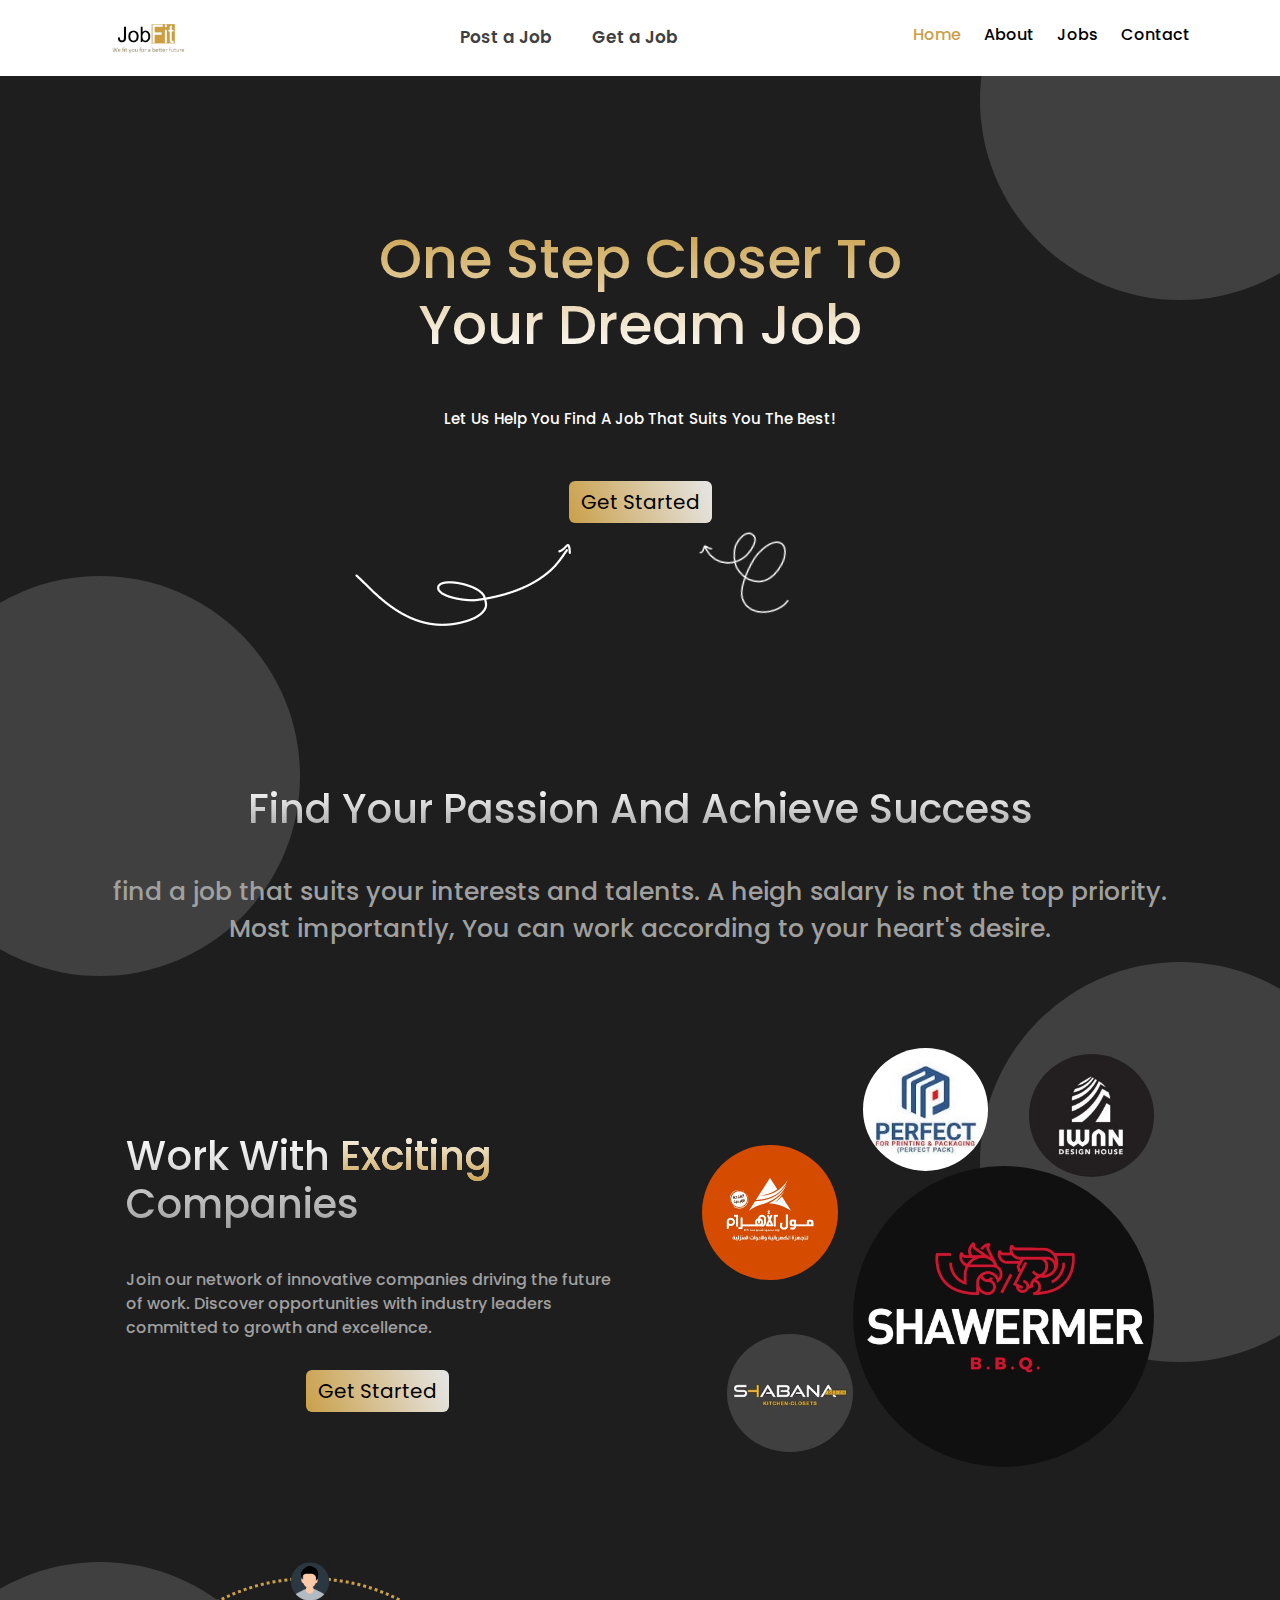
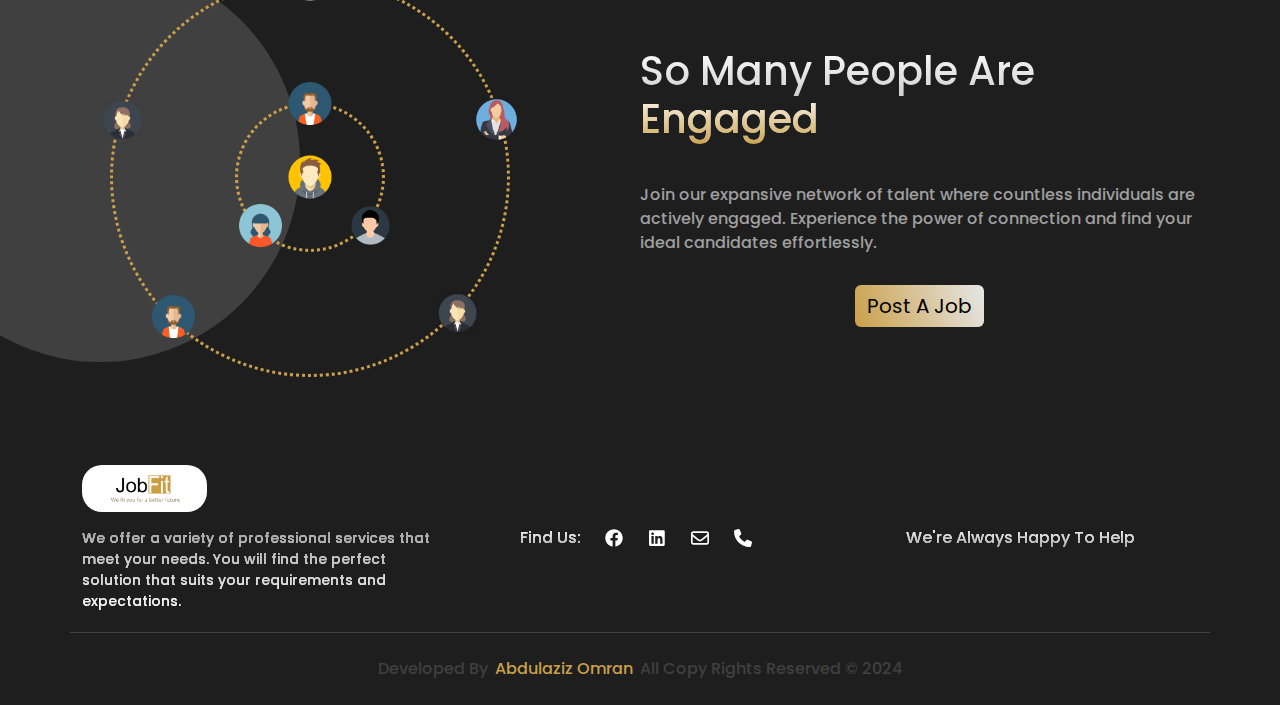
==== commit 2b2054f3: "Arrangements" ====
--- a/index.html
+++ b/index.html
@@ -52,10 +52,10 @@
               <a class="nav-link" href="about.html">About</a>
             </li>
             <li class="nav-item">
-              <a class="nav-link" href="contact.html">Contact</a>
-            </li>
-            <li class="nav-item">
               <a class="nav-link" href="jobs.html">Jobs</a>
+            </li>
+            <li class="nav-item">
+              <a class="nav-link" href="#footer">Contact</a>
             </li>
           </ul>
         </div>
@@ -150,7 +150,7 @@
         </div>
       </div>
     </div>
-    <footer>
+    <footer id="footer">
       <div class="container">
         <div class="row row-gap-4">
           <div
